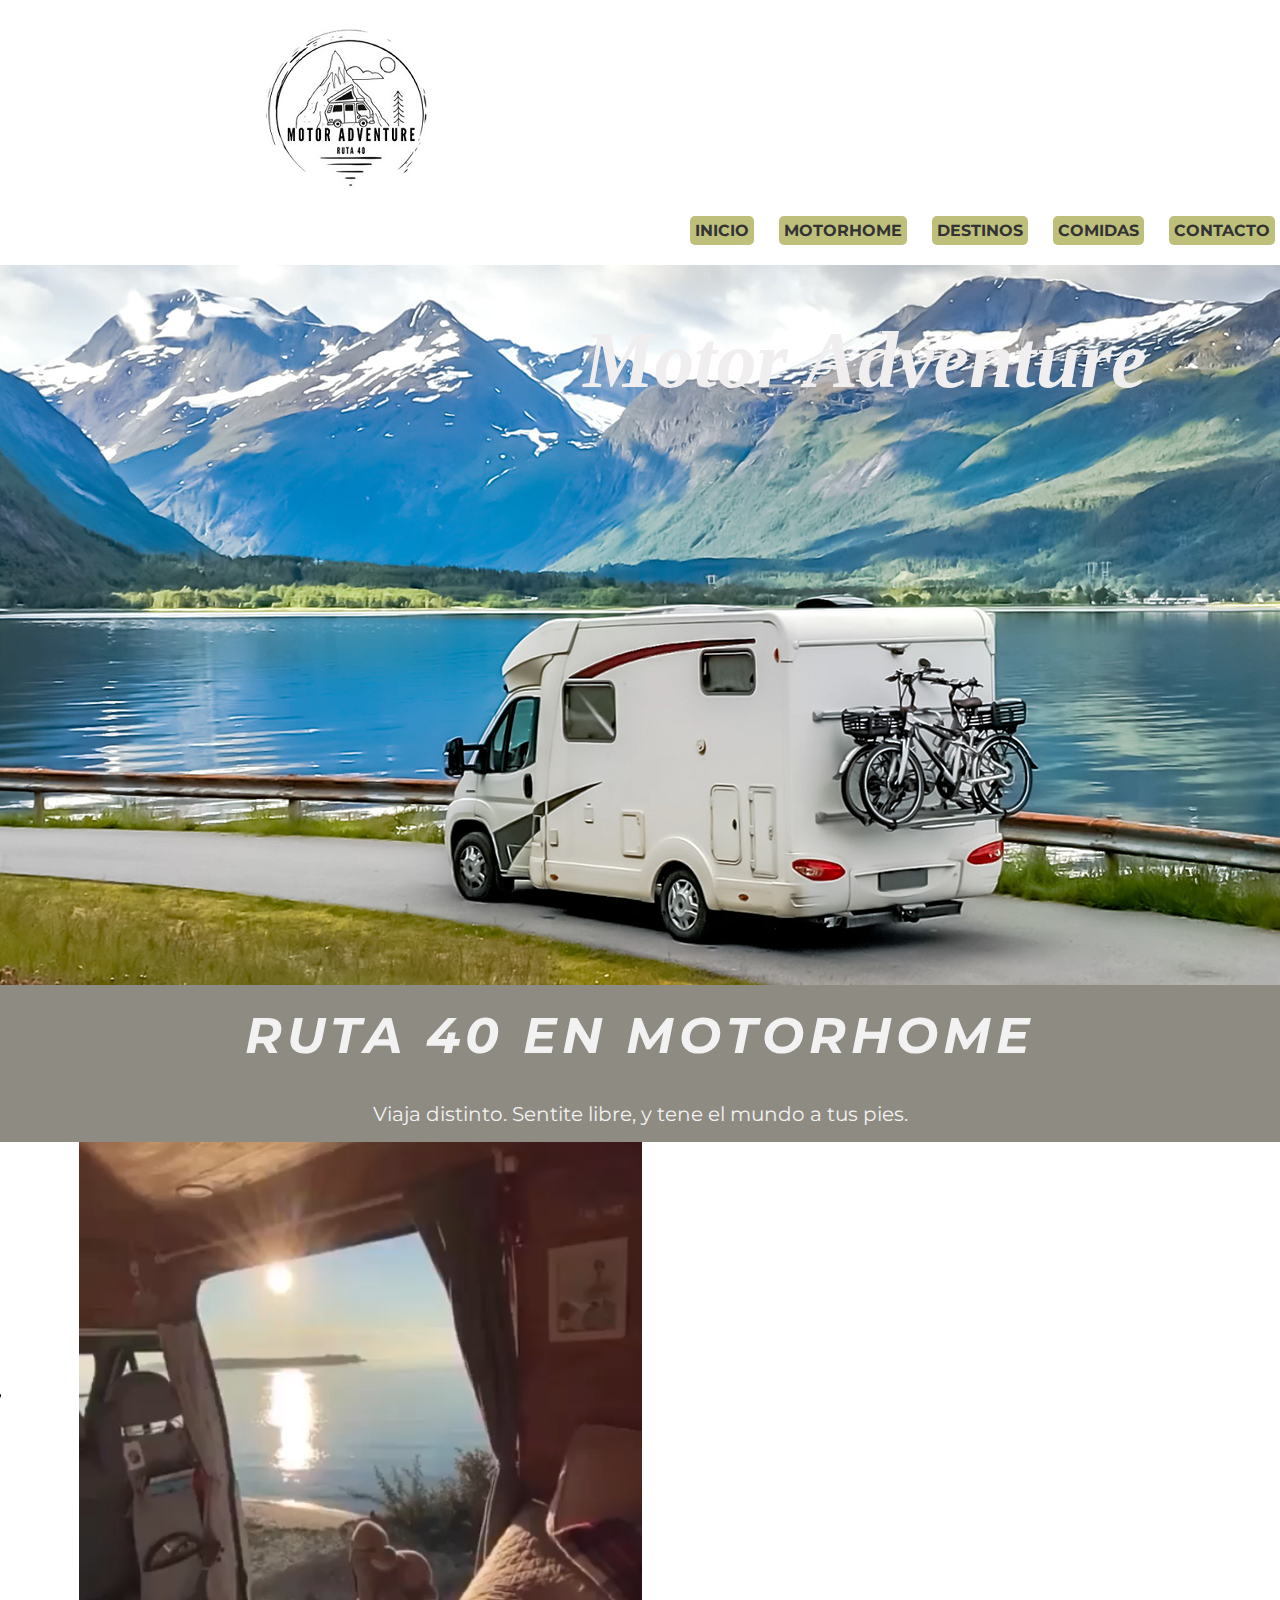
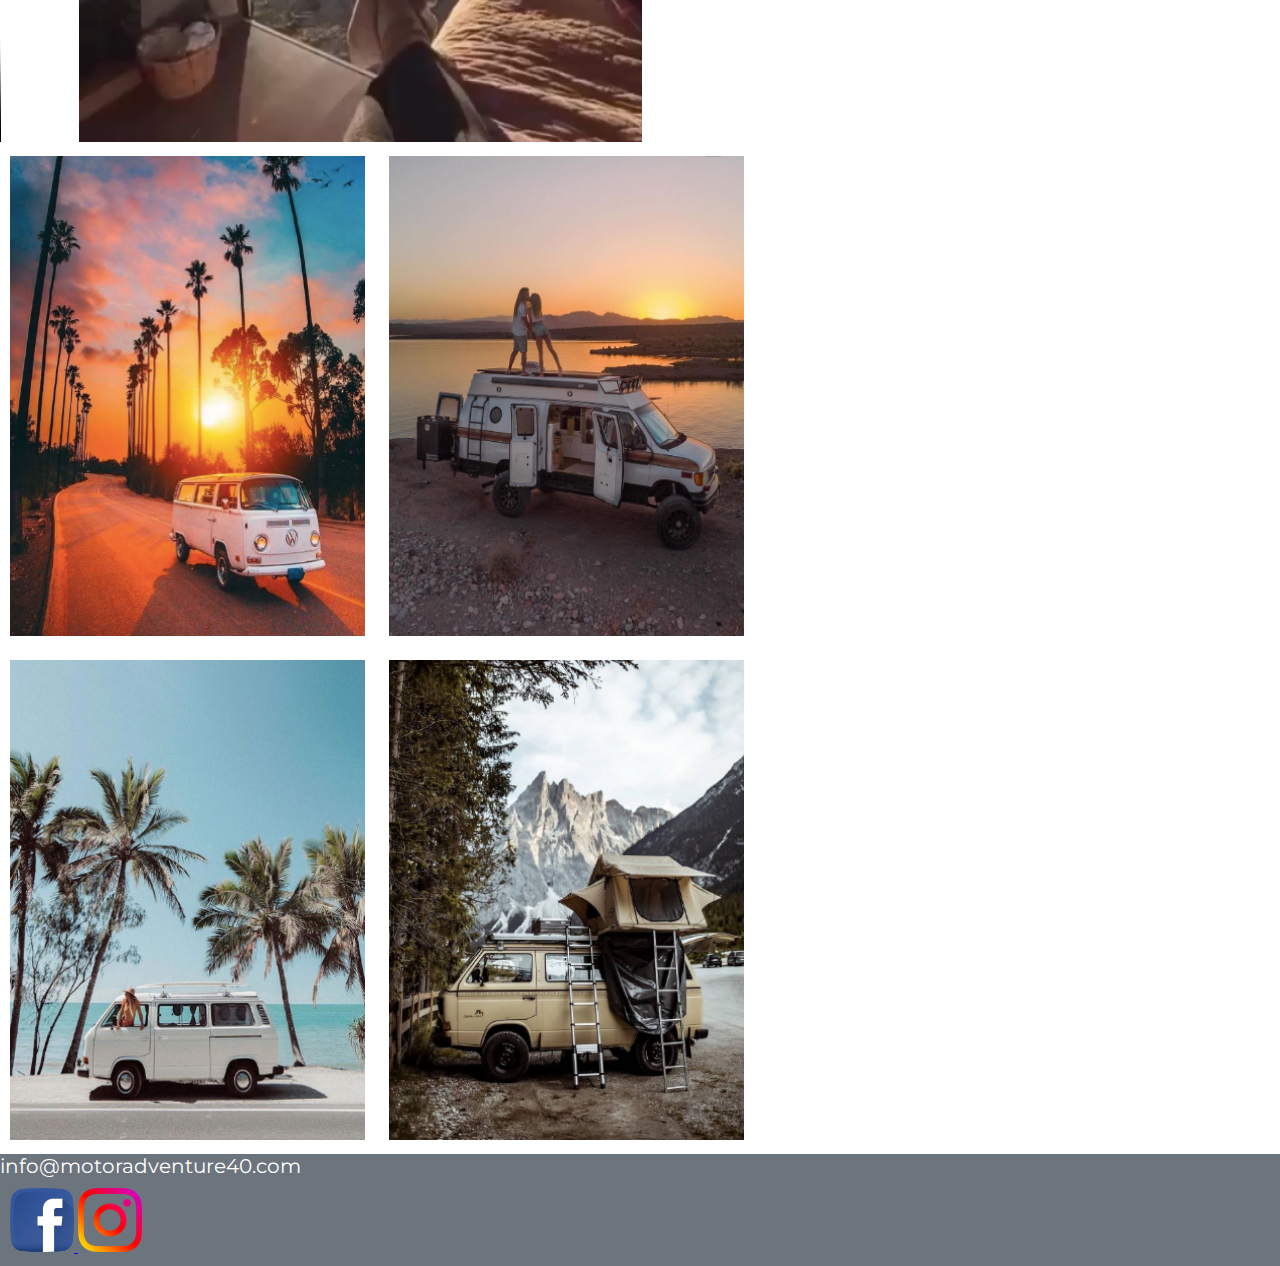
==== index.html @ c3f5ad88 "Cree el acceso al proyecto" ====
<!DOCTYPE html>
<html lang="es">
<head>
    <meta charset="UTF-8">
   
    <title>Ruta 40</title>

    <link href="https://fonts.googleapis.com/css2?family=Montserrat:ital,wght@0,300;0,400;0,600;1,700;1,900&display=swap" rel="stylesheet">
    <link rel="stylesheet" href="css/estilos.css">
</head>
<body>
    


     <header>

    <nav class="menu-principal">
            <a href="index.html" class="logo" > <img src="imagenes/logoo.jpeg" alt="logo"> </a> 

            <ul>
                <li> 
                    <a href="index.html">Inicio</a>
                   
                </li>

                <li>
                    <a href="secciones/motorhome.html">Motorhome</a>
                </li>

                <li>
                    <a href="secciones/destinos.html">Destinos</a>
                </li>

                <li> 
                    <a href="secciones/comidas.html">Comidas</a>
                 </li>

                <li>
                    <a href="secciones/contacto.html">Contacto</a>
                 </li>
            </ul>
        </nav>

        <div class="contenedor">
            <h1 class="recorrido"> Motor Adventure</h1>
        </div>

    </header>  

          
            

       <section>

            <div class="contenedor viaja">
                <h2 class="alimento">Ruta 40 en Motorhome</h2>
                <p>Viaja distinto. Sentite libre, y tene el mundo a tus pies.</p>
                </div>
                <video width="720" height="600" controls>
                    <source src="imagenes/videocamper.mp4">
                </video>
    
                <ul>
                    <li>
                        <div>
                            <img class="imagen_index" src="imagenes/imagen1.png" alt="imgen4">
                            <img class="imagen_index"  src="imagenes/imagen2.png" alt="imagen2">
                        </div>
                        <div>
                            <img class="imagen_index"  src="imagenes/imagen3.png" alt="imagen3">
                            <img class="imagen_index"  src="imagenes/imagen4.png" alt="imagen1">
                        </div>
                    </li>
                </ul>

            </div>

        </section>

    

    <footer>
        <div class="mail">
            <p> info@motoradventure40.com</p>
         <div class="iconosfooter"> 
            <a href="http://www.facebook.com"> <img src="imagenes/facebook.png"  alt="facebook"> </a> 
            <a href="http://www.instagram.com"> <img src="imagenes/ig.png" alt="instagram"></a>
        </div>     
        </div>
    </footer>
</body>
</html>
---- css/estilos.css ----
* {
    margin: 0;
    padding: 0;
    box-sizing: border-box;
}

html {
     font-family: 'Montserrat', sans-serif;
}

li{

    list-style: none;
}

header ul {
    display: flex;
    justify-content: flex-end;
    
}

header ul li {
    display: inline-block;
    padding: 20px 5px 20px 20px ;
    
}
header nav ul li a {
    text-transform: uppercase;
    font-weight: 700;
    text-decoration: none;
    color: #333333;
    background: #bdbf7a;
    cursor: pointer;
    display: block;
    padding: 5px;
    border-radius: 5px;
    
    

}

 header nav ul li a:active {
     color:#649d66;

 }

.logo{
    position: relative;
    left: 5em;top: 1em;
    width: 50%;
    margin: 10em;
}


.iconosfooter{
    position: static;
    left: 20px;
    padding: 10px;
    background-color: #6c757d;
    
}

.mail {

background-color:#6c757d;

}
.mail p {
 color: white;
}

h1 {
    color:#333333;
    font-size: 5rem;
    font-style: italic;
    font-weight: bold;
    font-family: 'Chelsea Market'; 
    text-align: center ;

   
  }   
  

 .recorrido .alimento1 .fogon {

    background-repeat: no-repeat;
    
 } 

 .recorrido {
     color: #f0eeee;
     text-align: center;
    
 }
.recorrido {
    background-image: url(../imagenes/motor1.jpg);
    background-size: cover;
    height: 80vh;
    padding: 50px 100px 120px 550px;
    background-position: center right;

}

.alimento1 {
    background-image: url(../imagenes/aventura.png);
    background-size: cover;
    height: 80vh;
    padding: 100px 100px 120px 350px;
    background-position: center;
    color: #f2f2f2;

}

.fogon {
    background-image: url(../imagenes/imagenfogon4.png);
    background-size: cover;
    height: 80vh;
    padding: 50px 100px 120px 150px;
    align-content: center;
}

.gastronomia {
    background-image: url(../imagenes/imagengastro.png);
    background-size: cover;
    height: 80vh;
    padding: 50px 100px 120px 150px;
    background-position: center;
    text-align: center;
    color: #f2f2f2;
}

h2 { color: black;
    
}



h3 { 
    color: black;

}
    .region {

        color: #6f7351;
        font-size: 30px;
        font-style: italic;
        letter-spacing: 5px;
        text-align: center;
        padding: 30px;


        
    }

h4 {
    color: black;
}

    .city {
        color: #bdbf7a;
        font-size: 20px;
        font-style: italic;
        letter-spacing: 3px;
        text-transform: uppercase;
        text-align: center;
        padding: 0px 0px 10px 0px;
    

    }


    p {
        color: black;
        font-size: 20px;
    }
    
    .imagen_index { 
        height: 500px;
        width: 375px;

        padding: 10px 10px 10px 10px;

    }

    .imagen_motor { 
        
        height: 500px;
        width: 375px;

        padding: 10px 10px 10px 10px;
    }

   
  
    .img {
        max-width: 50%;
        height: auto;
    }
   

    .viaja p {
        color: #f2f2f2;
        background-color: #8e8b82;
        padding: 16px;
        text-align: center;
    }

    .viaja h2{
        text-transform: uppercase;
        color: #f2f2f2;
        background-color: #8e8b82
    }
    

    
    /* DESTINOS */

    .ciudad {
        margin: 5px;
        border: 1px solid;
        box-sizing: border-box;
        color: #d9d5a0;
        padding: 1em;
        width: 25%;
        flex-direction: column;
        background-color: #f2f2f2;
        display: flex;
        flex-wrap: wrap;
        justify-content: space-around;
        
        
    }


    .imagencity{

    height: 250px;
    width: 250px;
    padding: 10px 10px 10px 10px; 

}


    .area {
        
        border: 2px solid;
        color: #d9d5a0;
        flex-direction: row-reverse; 
        box-sizing: border-box;
        background-color: #f0eeee;
        display: flex;
        justify-content: space-around;
        padding: 20px ;
        

    }

    
    .regiones {

        display: flex;
        flex-wrap: nowrap;    
          
    }

    .imagenarea{

        justify-content: flex-start;
    }

    .titulos {
        padding: 80px;
        background-color: #8e8b82;
        font-size: 20px;
        
    }
    
.sub {
    color: #f2f2f2;
    text-align: center;
    padding: 1rem;
    text-transform: uppercase;
    letter-spacing: 10px
   
}

.sub1 {
    color: #f2f2f2;
}



.alimento {
    color: #f2f2f2;
    font-size: 50px;
    font-style: italic;
    letter-spacing: 5px;
    text-align: center;
    padding: 20px;
    background-color: #8e8b82;
}
.alimento2 {

    color: #f2f2f2;
    text-align: center;
    padding: 1rem;
    text-transform: uppercase;
    letter-spacing: 10px;
    background-color: #8e8b82;
    

}
    /* MOTORHOME */
    
    .opciones {
        display: flex;
        flex-wrap: wrap;
        flex-direction: row;
        justify-content: space-around;
        margin: 20px;
    
    }

    .imag_box {
        width: 60.3%;
        margin: 10em;
    }

    /* COMIDAS */



 .grid-container {
        width: 70%;
       margin: 0 auto;
       display: grid;
       grid-template-columns: 1fr 1fr 1fr;
       grid-auto-rows: 1fr;
       grid-gap: 10px 10px;
       background-color: #f2f2f2

    }

.griditems{
    padding: 40px 10px 10px 40px;
    font-size: 30px;
    text-align: center;
    border-radius: 10px;
    }


    /* CONTACTO */ 

.contacto h1::after {

  content: '';
  display: block;
  width: 300px;
  height: 10px;
  background: #bdbf7a;
    }

.informe{
    padding: 48px 0;
}   
.informe .infor {
    
    display: flex;
    justify-content: space-between;
    align-items: flex-start;
    width:  40%;
} 

form   {
    width: 65%;
    display: flex;
    flex-wrap: wrap;
    justify-content: space-between;
   
}

form input {
    width:  48%;
    padding: 10px;
    margin-bottom: 12px;
}

form textarea {
    width: 100%;
    margin-bottom: 12px;
    padding: 10px;
    resize: none;
}

.btn {
    border:none ;
    background: #6c757d;
    color: #f2f2f2;
    padding: 10px 20px;
    width: auto;
    position: auto;
    right: 0;
    bottom: -30px;

}



/* MOTORHOME */

.container {
    display: flex;
    width: 100%;
    padding: 4% 2%;
    box-sizing: border-box;
    height: 100%;
}

.box {
    flex: 1;
    overflow: hidden;
    margin: 8px;
    line-height: 0;
    box-shadow: #333333;
    transition: all 300ms;


}

.box > img {
    
    width: 200%;
    height: 100%;
    object-fit: cover;
    transition: all 300ms;
}

.box:hover  {
    flex: 50%;
}

.box:hover > img {
    width: 100%;
    height: 100%; 
}
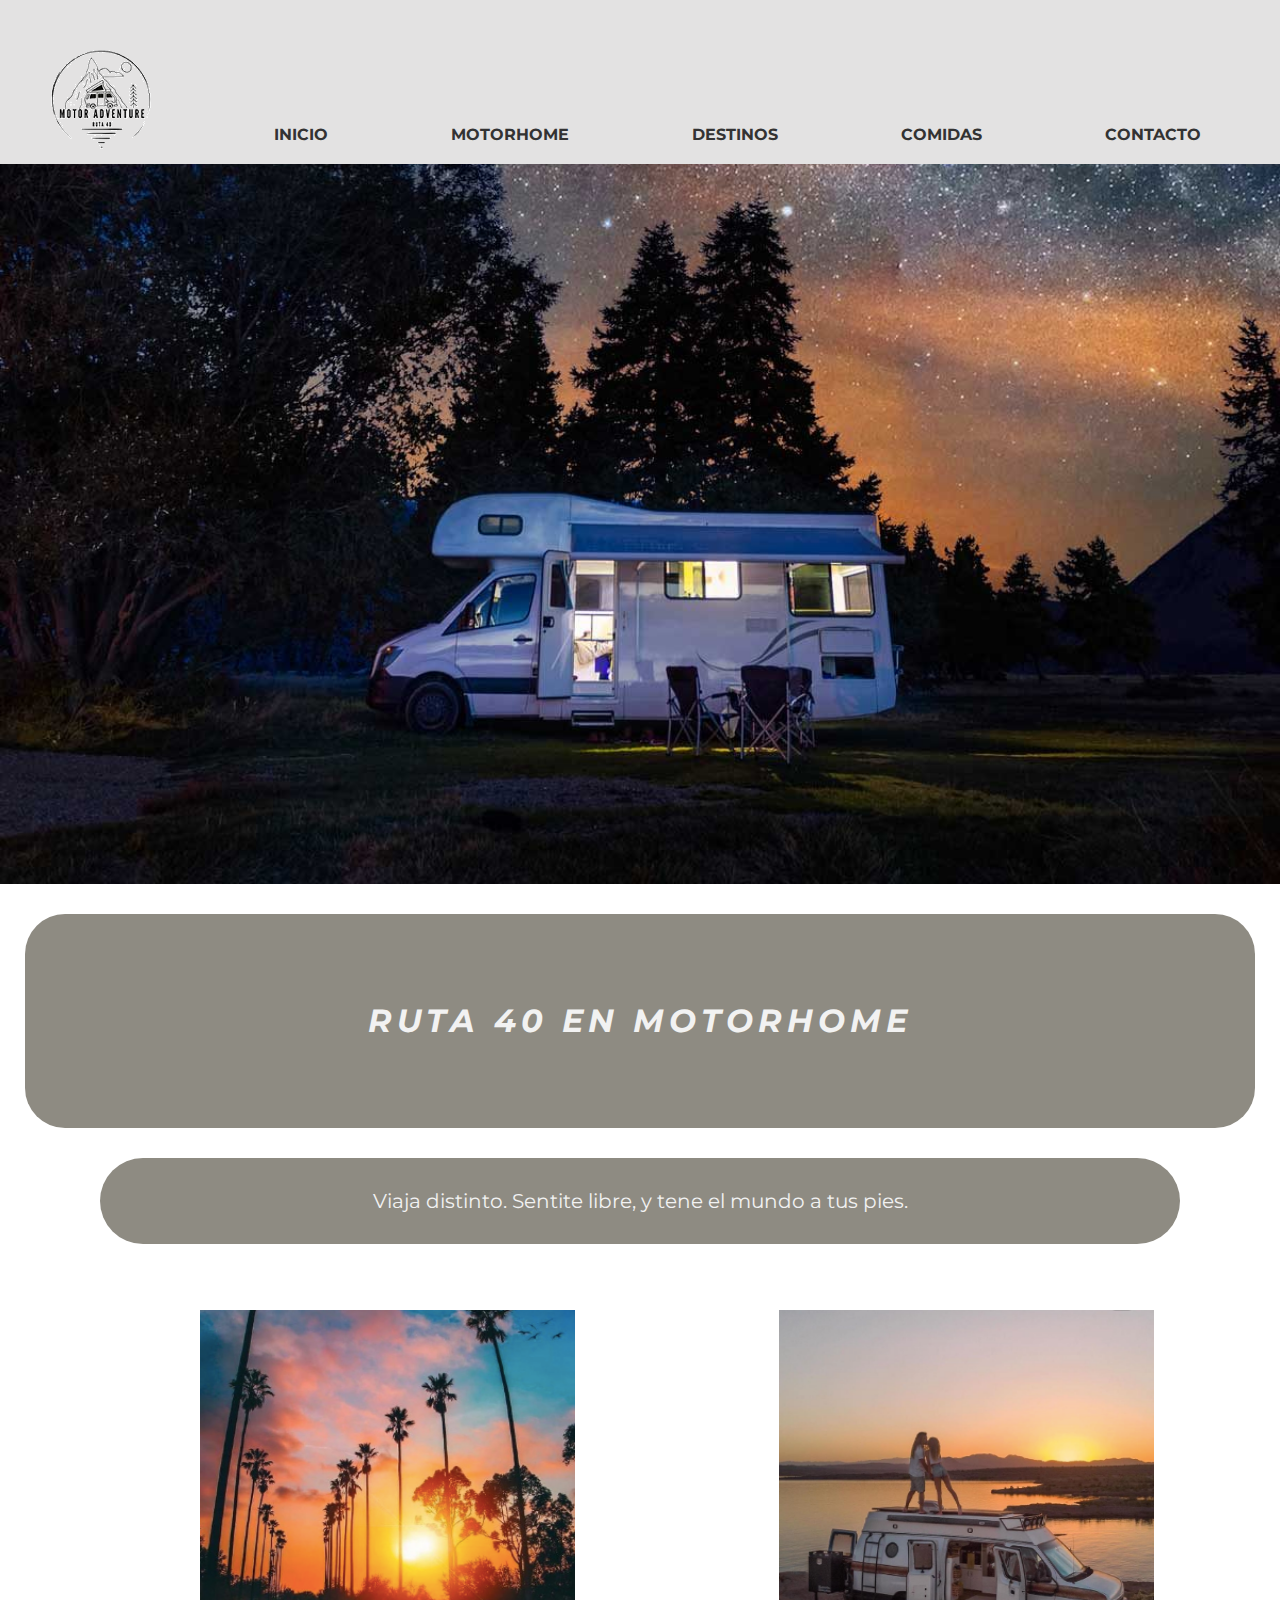
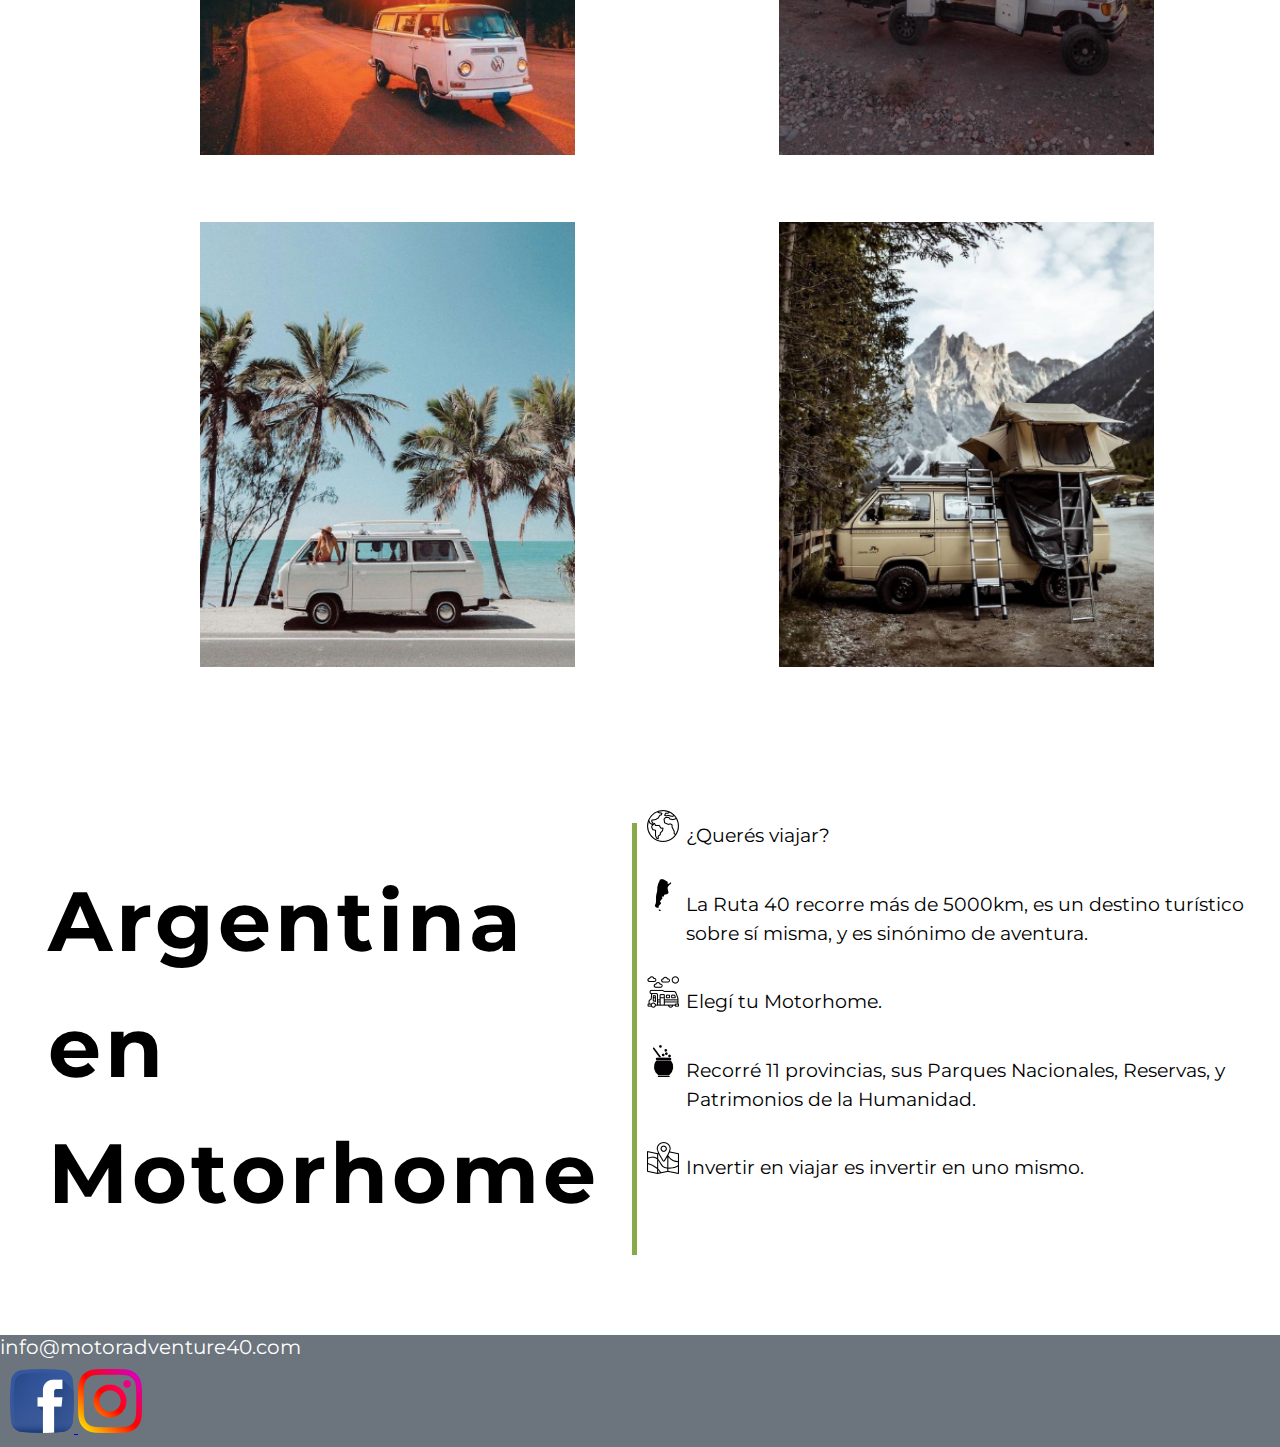
==== commit 0facae3d: "Agregue parte Mobile" ====
--- a/index.html
+++ b/index.html
@@ -2,6 +2,7 @@
 <html lang="es">
 <head>
     <meta charset="UTF-8">
+    <meta name="viewport" content="width=device-widht, initial-scale=1.0">
    
     <title>Ruta 40</title>
 
@@ -12,10 +13,15 @@
     
 
 
-     <header>
+    <header class="fondomenu">
 
-    <nav class="menu-principal">
-            <a href="index.html" class="logo" > <img src="imagenes/logoo.jpeg" alt="logo"> </a> 
+        <a href ="#nav"class="open"> <img src="imagenes/menu1.png"> </a> 
+
+    <nav id="nav" class="menu-principal">
+
+        <a href ="index.html" class="logo" > <img src="imagenes/lo.png" alt="logo"> </a> 
+
+         <a href ="#" class="close"> <img src="imagenes/cancelar.png" > </a> 
 
             <ul>
                 <li> 
@@ -42,7 +48,7 @@
         </nav>
 
         <div class="contenedor">
-            <h1 class="recorrido"> Motor Adventure</h1>
+            <h1 class="recorrido"> </h1>
         </div>
 
     </header>  
@@ -54,11 +60,9 @@
 
             <div class="contenedor viaja">
                 <h2 class="alimento">Ruta 40 en Motorhome</h2>
-                <p>Viaja distinto. Sentite libre, y tene el mundo a tus pies.</p>
-                </div>
-                <video width="720" height="600" controls>
-                    <source src="imagenes/videocamper.mp4">
-                </video>
+                <p class="alimento3">Viaja distinto. Sentite libre, y tene el mundo a tus pies.</p>
+            </div>
+            
     
                 <ul>
                     <li>
@@ -79,6 +83,42 @@
 
     
 
+        <section>
+            <div class="titulo2">
+                <h2 class="titulom"> Argentina en Motorhome</h2>
+            </div>
+            
+            <div class="parrafosindex">
+                <p>
+                    <ol>
+                        <li class="icono1">
+                            ¿Querés viajar? 
+                        </li>
+                        <br>
+                        <li class="icono2">
+                         La Ruta 40 recorre más de 5000km, es un destino turístico sobre sí misma, y es sinónimo de aventura. 
+                        </li>
+                        <br>
+                        <li class="icono3">
+                        Elegí tu Motorhome.
+                        </li>
+                        <br>
+                        <li class="icono4">
+                        Recorré 11 provincias, sus Parques Nacionales, Reservas, y Patrimonios de la Humanidad.
+                        </li>
+                        <br>
+                        <li class="icono5">
+                        Invertir en viajar es invertir en uno mismo.
+                        </li>
+                        <br>
+                       
+                    </ol>
+                </p>
+            </div>
+        
+        </section>
+
+
     <footer>
         <div class="mail">
             <p> info@motoradventure40.com</p>
--- a/css/estilos.css
+++ b/css/estilos.css
@@ -19,6 +19,12 @@
     justify-content: flex-end;
     
 }
+
+header .open, 
+header .close {
+    display: none;
+}
+
 
 header ul li {
     display: inline-block;
@@ -30,32 +36,30 @@
     font-weight: 700;
     text-decoration: none;
     color: #333333;
-    background: #bdbf7a;
     cursor: pointer;
-    display: block;
-    padding: 5px;
-    border-radius: 5px;
-    
-    
-
-}
-
- header nav ul li a:active {
-     color:#649d66;
+    display: inline block;
+    padding: 0rem 1.5rem;
+    margin-right: 50px;
+    border-radius: 5px;  
+
+}
+
+ header nav ul li a:hover{
+     color:rgb(137, 170, 75);
+
 
  }
 
-.logo{
-    position: relative;
-    left: 5em;top: 1em;
-    width: 50%;
-    margin: 10em;
-}
-
-
+
+
+.fondomenu{
+   background-color:rgba(185, 183, 183, 0.4);
+  
+    
+}
 .iconosfooter{
     position: static;
-    left: 20px;
+    left: 10px;
     padding: 10px;
     background-color: #6c757d;
     
@@ -94,13 +98,24 @@
     
  }
 .recorrido {
-    background-image: url(../imagenes/motor1.jpg);
+    background-image: url(../imagenes/imagencontact.jpg);
     background-size: cover;
     height: 80vh;
     padding: 50px 100px 120px 550px;
-    background-position: center right;
-
-}
+    background-position: bottom right;
+
+}
+
+.logo {
+    width: 2rem;
+    display: inline-block;
+    position: relative;
+    top: 50px;
+    left: 50px;
+    
+  }
+
+
 
 .alimento1 {
     background-image: url(../imagenes/aventura.png);
@@ -134,8 +149,6 @@
     
 }
 
-
-
 h3 { 
     color: black;
 
@@ -178,9 +191,11 @@
     .imagen_index { 
         height: 500px;
         width: 375px;
-
-        padding: 10px 10px 10px 10px;
-
+        
+        margin-bottom: 0.5rem;
+        margin-left: 12.5rem;
+        padding-top: 2.2rem;
+        padding-bottom: 1.2rem;
     }
 
     .imagen_motor { 
@@ -213,8 +228,66 @@
     }
     
 
+
+/* INDEX */
+
+.titulo2 {
+    font-size: 3.5rem;
+    letter-spacing: 4px;
+    line-height: 1.5;
+    border-right: solid 5px rgb(137, 170, 75);
+    width: 46%;
+    display: inline-block;
+    margin-bottom: 5rem;
+    margin-left: 3rem;
+    padding-top: 2.2rem;
+    padding-bottom: 1.2rem;
+  }
+  
+  
+  .icono1 {
+    list-style-image: url(../imagenes/iconomundo.png);
+  }
+  
+  .icono2 {
+    list-style-image: url(../imagenes/iconoargentina.png);
+  }
+
+  .icono3{
+    list-style-image: url(../imagenes/iconomotorhome.png);
+  }
+
+  .icono4{
+    list-style-image: url(../imagenes/iconomate.png);
+  }
+
+  .icono5{
+    list-style-image: url(../imagenes/iconomapa.png);
+  }
+
+
+  .parrafosindex {
+    display: inline-block;
+    width: 45%;
+    font-size: 1.2rem;
+    line-height: 1.5;
+    margin-top: 5rem;
+    margin-left: 2.8rem;
+    padding-top: 2rem;
+    
+  }
+
+
     
     /* DESTINOS */
+
+    
+    .textociudades{
+        font-size: 14px;
+        justify-content: space-around;
+        line-height: 15pt;
+    
+    }
 
     .ciudad {
         margin: 5px;
@@ -293,12 +366,19 @@
 
 .alimento {
     color: #f2f2f2;
-    font-size: 50px;
+    font-size: 2rem;
     font-style: italic;
     letter-spacing: 5px;
     text-align: center;
-    padding: 20px;
     background-color: #8e8b82;
+    padding: 4rem 4rem;
+    border-radius: 40px;
+    line-height: 2.7;
+    margin-left: 25px;
+    margin-right: 25px;
+    margin-top: 30px;
+    margin-bottom: 30px;
+
 }
 .alimento2 {
 
@@ -308,8 +388,25 @@
     text-transform: uppercase;
     letter-spacing: 10px;
     background-color: #8e8b82;
-    
-
+    border-radius: 50px;
+    line-height: 2.7;
+    margin-left: 25px;
+    margin-right: 25px;
+    margin-top: 30px;
+    margin-bottom: 30px;
+    
+
+}
+
+.alimento3{
+    border-radius: 50px;
+    line-height: 2.7;
+    margin-left: 100px;
+    margin-right: 100px;
+    margin-top: 30px;
+    margin-bottom: 30px;
+    
+    
 }
     /* MOTORHOME */
     
@@ -325,6 +422,79 @@
     .imag_box {
         width: 60.3%;
         margin: 10em;
+    }
+
+
+    .mh {
+        margin-top: 5rem;
+        margin-bottom: 5rem;
+        display: flex;
+        flex-direction: row-reverse;
+      }
+      
+      .titulomotor {
+        font-size: 3.6rem;
+        font-family: "Anton", sans-serif;
+        letter-spacing: 4px;
+        line-height: 1.2;
+        color: rgb(137, 170, 75);
+        width: 50%;
+        position: relative;
+        border-left: solid 3px rgb(137, 170, 75);
+        padding-left: 3rem;
+        margin-right: 4rem;
+        margin-top: 1rem;
+        margin-bottom: 1rem;
+        padding-bottom: 1rem;
+        padding-top: 1rem;
+      }
+      
+      .parrafomotor{
+        width: 48%;
+        line-height: 2.7;
+        padding-right: 2rem;
+        margin-top: 4em;
+        margin-left: 2rem;
+      }
+
+
+
+
+      .container {
+        display: flex;
+        width: 100%;
+        padding: 4% 2%;
+        box-sizing: border-box;
+        height: 100%;
+    
+    }
+    
+    .box {
+        flex: 1;
+        overflow: hidden;
+        margin: 8px;
+        line-height: 0;
+        box-shadow: #333333;
+        transition: all 300ms;
+       
+    
+    }
+    
+    .box > img {
+        
+        width: 200%;
+        height: 100%;
+        object-fit: cover;
+        transition: all 300ms;
+    }
+    
+    .box:hover  {
+        flex: 50%;
+    }
+    
+    .box:hover > img {
+        width: 100%;
+        height: 100%; 
     }
 
     /* COMIDAS */
@@ -349,6 +519,20 @@
     border-radius: 10px;
     }
 
+    .grid-items{
+        position: relative;
+    }
+    
+    .galeriatitulo{
+        position: absolute;
+        bottom: 0;
+        color: white;
+        background: linear-gradient(rgba(255,255,255,0.4),rgba(0,0,0,1) );
+        width: 88%;
+        margin: 0;
+        padding: 10px;
+    
+    }
 
     /* CONTACTO */ 
 
@@ -362,28 +546,41 @@
     }
 
 .informe{
-    padding: 48px 0;
+    padding: 30px 0;
+    display: flex;
+    
 }   
 .informe .infor {
     
     display: flex;
     justify-content: space-between;
     align-items: flex-start;
-    width:  40%;
+    width:  35%;
+    padding: 20px;
 } 
 
+.infor {
+    color: seashell;
+   
+}
+
 form   {
-    width: 65%;
+    width: 40%;
     display: flex;
     flex-wrap: wrap;
-    justify-content: space-between;
+   justify-content: space-between;
+  background: rgba(0,0,0,0.4);
+  padding:30px;
+  border-radius: 20px;
+  box-sizing: border-box;
    
 }
 
 form input {
-    width:  48%;
+    width:  100%;
     padding: 10px;
     margin-bottom: 12px;
+
 }
 
 form textarea {
@@ -391,11 +588,12 @@
     margin-bottom: 12px;
     padding: 10px;
     resize: none;
+    
 }
 
 .btn {
     border:none ;
-    background: #6c757d;
+    background: #8e8b82;
     color: #f2f2f2;
     padding: 10px 20px;
     width: auto;
@@ -405,42 +603,240 @@
 
 }
 
-
-
-/* MOTORHOME */
-
-.container {
-    display: flex;
-    width: 100%;
-    padding: 4% 2%;
-    box-sizing: border-box;
-    height: 100%;
-}
-
-.box {
-    flex: 1;
-    overflow: hidden;
-    margin: 8px;
-    line-height: 0;
-    box-shadow: #333333;
-    transition: all 300ms;
-
-
-}
-
-.box > img {
-    
-    width: 200%;
-    height: 100%;
-    object-fit: cover;
-    transition: all 300ms;
-}
-
-.box:hover  {
-    flex: 50%;
-}
-
-.box:hover > img {
-    width: 100%;
-    height: 100%; 
-}
+.fondocontacto{
+    background-image: url(../imagenes/imagencontacto.jpg);
+    background-position: bottom;
+    height: 100vh;
+    background-attachment: fixed;
+
+}
+
+.titulocontacto{
+    color: seashell;
+    padding: 30px;
+    text-align: left;
+    font-size: 4rem;
+    letter-spacing: 4px;
+    
+   
+  }
+    
+.subcontacto{
+    color: seashell;
+    font-size: 20px;
+    padding: 10px 20px
+    
+
+}
+.icono6{
+    list-style-image: url(../imagenes/email.png);  
+    
+  }
+
+  .icono7{
+    list-style-image: url(../imagenes/telefono-sonando.png);
+  }
+
+
+
+
+
+  /* MOBILE */
+
+  @media 
+      (max-width: 768px) {
+
+
+        header .open,
+        header .close{
+            display: block;
+            position: absolute;
+            left: 20px;
+            right: 20px;
+            top: 30px;
+            width: 20%;
+        }
+
+        header .close {
+            left: 30rem;
+            
+        }
+
+        .menu-principal:target{
+            display: block;
+        }
+        
+        header nav{
+    
+            position: fixed;
+            top: 0;
+            left: -100%;
+            width: 100%;
+            height: 100vh;
+            background: rgba(185, 183, 183, 0.7);
+            z-index: 1;
+            padding:0;
+            text-align: center;
+            display: flex;
+            flex-direction: column;
+            justify-content: center;
+            align-items: center;
+            
+        }
+
+        header nav {
+
+            font-size: 1.2rem;
+        }
+
+        
+        #nav:target {
+          left: 0;
+          
+          }
+
+          header nav ul{
+              flex-direction: column;
+          }
+
+          header nav ul li{
+            margin: 5px 0;
+        }
+
+        header h1{
+            margin bottom: 80px;
+        }
+        header h1 a{
+            font-size: 4rem;
+        }
+        
+        header nav ul li a{
+            font size: 4rem;
+        }
+
+
+        header {
+            text-transform: inherit;
+            padding: 5px;
+        }
+
+        /* INDEX*/
+
+        section .titulo2 {
+            font-size: 1rem;
+            border-right: none;
+            width: 100%;
+            margin: 0.5rem;
+            padding: 0.5rem;
+            text-align: center;
+            border right: none;
+          }
+          
+          section .titulom{
+              text-align: center;
+              padding-right: 100px;
+          }
+        section .parrafoindex {
+            width: auto;
+            font-size: 0.8rem;
+            line-height: 1.8rem;
+            margin-top: 0.5rem;
+            margin-bottom: 0.5rem;
+            margin-left: 5rem;
+            padding: 0;
+          }
+
+
+
+          .area {
+            
+              flex-direction:column
+          }
+
+          .city {
+            font-size: 15px;
+            text-align: left;
+          }
+ 
+          .ciudad {
+              margin:none;
+              padding: none;
+              font size: 0.1rem;
+          }
+
+      
+       section .alimento{
+           padding: 1rem;
+           margin-top: 20px;
+           margin-bottom: 20px;
+           letter-spacing: none;
+           font-size: 1rem;
+           width: 75%;
+       }
+
+
+    .alimento3 {
+        font-size: 0.9rem;
+        padding: 0.2rem;
+        margin: 80px;
+        margin-right: 20px;
+        text-align: center;
+        width: 60%;
+      }
+      
+
+
+      /* MOTORHOME*/
+
+    .titulomotor {
+        font-size: 2.4rem;
+    }
+
+
+    .parrafomotor {
+        width: 38%;
+    }
+
+    .alimento2{
+        letter-spacing: 5px;
+        line-height: 2rem;
+    }
+
+    p{
+        font-size: 15px;
+    }
+
+
+    .grid-container {
+        grid-template-columns: 1fr 1fr;
+        margin-left: 40px;
+
+    }
+
+    .galeriatitulo {
+        width: 20px;
+        margin:10px;
+        padding:5px;
+
+    }
+
+
+
+    / *CONTACTO */
+
+
+    section .titulocontacto{
+        text-align: center;
+    }
+
+        .contacto h1::after {
+            margin: auto;
+            width: 360px;
+  
+}
+
+    
+  
+
+
+
